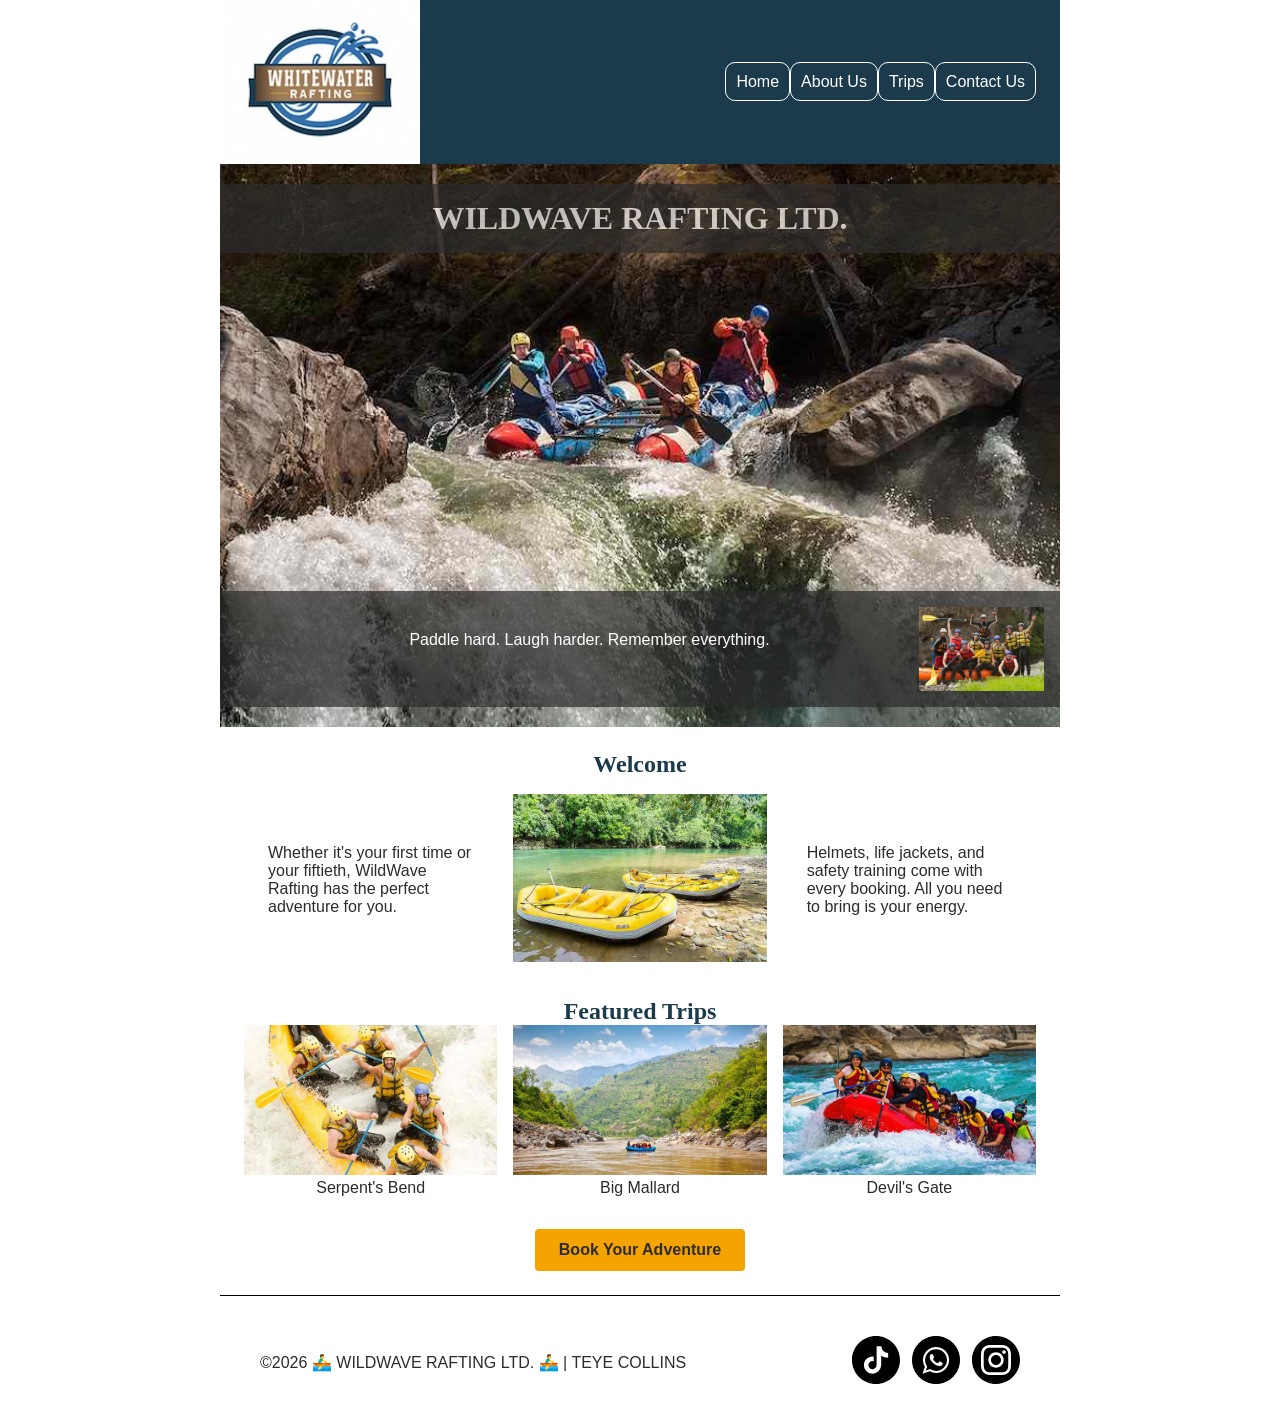
==== wwr/index.html @ ef3a1ec6 "W06 Assignment-Rafting Website Page" ====
<!DOCTYPE html>
<html lang="en">

<head>
    <meta charset="UTF-8">
    <meta name="viewport" content="width=device-width, initial-scale=1.0">
    <title>Home | WILDWAVE RAFTING LTD.</title>
    <meta name="description"
      content="Welcome to WILDWAVE RAFTING LTD. We offer exciting rafting adventures for all skill levels.">
    <meta name="author" content="Teye Collins">
    <link rel="stylesheet" href="styles/rafting.css">
</head>

<body>
    <header>
        <img src="images/rafting_logo.jpg" alt="Logo of White Water Rafting">
        <nav>
            <ul class="navigation">
                <li><a href="index.html">Home</a></li>
                <li><a href="about.html">About Us</a></li>
                <li><a href="trips.html">Trips</a></li>
                <li><a href="contact.html">Contact Us</a></li>
            </ul>
        </nav>
    </header>
    <main>
        <div class="hero">
            <img src="images/rafting8.jpg" alt="Visual of people engaging in water rafting">
            <h1> WILDWAVE RAFTING LTD. </h1>
            <article>
                <img src="images/rafting9.jpg" alt="Visual of happy clients.">
                <p>Paddle hard. Laugh harder. Remember everything.</p>
            </article>
        </div>
        <section class="welcome">
            <h2> Welcome</h2>
            <p>Whether it's your first time or your fiftieth, WildWave Rafting has the perfect adventure for you.</p>
            <figure>
                <img src="images/rafting11.jpg" alt="Picture of rafting gear">
            </figure>
            <p>Helmets, life jackets, and safety training come with every booking. All you need to bring is your energy.</p>
        </section>
        <section class="featured">
            <h2>Featured Trips
            </h2>
            <div class="featured-images">
                <figure>
                    <img src="images/rafting7.jpg"
                    alt="Yellow raft navigating through churning white water">
                    <figcaption>Serpent's Bend</figcaption>
                </figure>
                <figure>
                    <img src="images/rafting2.jpg"
                    alt="Group rafting the Big Mallard rapid in a red raft">
                    <figcaption>Big Mallard</figcaption>
                </figure>
                <figure>
                    <img src="images/rafting5.jpg"
                    alt="Rafters riding the waves at Devils Gate
                    Run">
                    <figcaption>Devil's Gate</figcaption>
                </figure>
            </div>
        </section>
        <div class="cta">
            <a class="button" href="contact.html">Book Your Adventure</a>
        </div>
    </main>
     <footer>
        <p>
            &copy;2026 🚣‍♂️ WILDWAVE RAFTING LTD. 🚣‍♂️ | TEYE COLLINS
        </p>
        <nav class="socialmedia">
            <a href="https://tiktok.com">
                <img src="images/tiktok-icon.svg" alt="TikTok Icon">
            </a>
            <a href="https://wa.me/">
                <img src="images/whatsapp-icon.svg" alt="WhatsApp Icon"></a>
            <a href="https://instagram.com">
                <img src="images/instagram-icon.svg" alt="Instagram Icon">
            </a>
        </nav>
    </footer>
</body>

</html>
---- wwr/styles/rafting.css ----
:root {
   --primary-color: #1b3a4b;
   --accent1-color: #2c2c2c;
   --accent2-color: #f4a300;
   --heading-font: Georgia, serif;
   --body-font: Arial, sans-serif;
}

* {
   margin: 0;
   padding: 0;
   box-sizing: border-box;
}

header {
   background-color: var(--primary-color);
   color: var(--accent2-color);
   display: grid;
   grid-template-columns: auto 1fr;
   align-items: center;
}

header img {
   width: 200px;
   height: auto;
   display: block;
}

body {
   font-family: var(--body-font);
   color: var(--accent1-color);
}

header,
main,
footer {
   max-width: 840px;
   margin: 0 auto;
}

h1,
h2 {
   font-family: var(--heading-font);
   color: var(--primary-color)
}

nav,
p,
section,
article {
   margin: 16px;
   padding: 8px;
}

.socialmedia a {
   text-decoration: none;
}

.hero {
   position: relative;
}

.hero img {
   display: block;
   width: 100%;
   height: auto;
}

.hero article {
   position: absolute;
   bottom: 20px;
   left: 0;
   margin: 0;
   width: 100%;
   padding: 16px;
   text-align: center;
   background-color: rgba(44, 44, 44, 0.7);
   color: #fff;
}

.history,
.welcome {
   display: grid;
   grid-template-columns: 1fr 1fr 1fr;
   gap: 1rem;
   align-items: center;
}

.history h2,
.welcome h2 {
   grid-column: 1/4;
   text-align: center;
}

.history img,
.welcome img {
   width: 100%;
   height: auto;
}

.hero article img {
   float: right;
   width: 125px;
}

.socialmedia {
   display: flex;
   gap: 12px;
}

.socialmedia img {
   width: 48px;
   height: 48px;
}

header nav a {
   text-decoration: none;
   color: white;
}

.navigation {
   display: flex;
   list-style: none;
   justify-content: flex-end;
}

.navigation a {
   border: 1px solid white;
   padding: 10px;
   border-radius: 10px;
}

.adventures,
.featured {
   text-align: center;
}

.adventures-images {
   display: grid;
   grid-template-columns: repeat(5, 1fr);
   gap: 1rem;
}

.featured-images {
   display: grid;
   grid-template-columns: repeat(3, 1fr);
   gap: 1rem;
}

.adventures img,
.featured img {
   width: 100%;
   height: 150px;
   object-fit: cover;
}

footer {
   margin-top: 15px;
   border-top: 1px solid black;
   display: flex;
   justify-content: space-between;
   align-items: center;
   padding: 1rem;
}

.hero h1 {
   position: absolute;
   top: 20px;
   width: 100%;
   padding: 16px;
   text-align: center;
   opacity: 0.7;
   background-color: var(--accent1-color);
   color: #fff;
}

.contact-info {
   text-align: center;
}

.contact-info h1 {
   margin: 16px;
}

.contact-grid {
   display: grid;
   grid-template-columns: 1fr 1fr;
   gap: 16px;
   margin: 16px;
}

.contact-grid iframe {
   width: 100%;
   height: 100%;
   min-height: 450px;
   border: 0;
   display:block;
}

form {
   max-width: 500px;
   margin: 16px auto;
   padding: 16px;
   background-color: #eee;
   border-radius: 8px;
   display: grid;
   gap: 16px;
}

form div {
   display: grid;
   gap: 4px;
}

input,
textarea,
button {
   font-family: var(--body-font);
   font-size: 1rem;
}

input[type="text"],
input[type="email"],
textarea {
   padding: 8px;
}

fieldset {
   display: grid;
   gap: 8px;
   padding: 12px;
   border: 1px solid #999;
   border-radius: 4px;
}

legend {
   font-weight: bold;
   padding: 0 8px;
   color: var(--primary-color);
}

fieldset div,
.checkbox {
   display: flex;
   align-items: center;
   gap: 8px;
}

input[type="radio"],
input[type="checkbox"] {
   width: 20px;
   height: 20px;
}

button {
   background-color: var(--accent2-color);
   color: var(--accent1-color);
   border: none;
   border-radius: 4px;
   padding: 12px 24px;
   font-weight: bold;
   cursor: pointer;
}

button:hover {
   background-color: var(--primary-color);
   color: #fff;
}

.team {
   text-align: center;
   background-color: #eee;
   border: 1px solid #999;
   border-radius: 4px;
}

.team-images {
   display: grid;
   grid-template-columns: repeat(3, 1fr);
   gap: 1rem;
   justify-content: center;
}

.team img {
   width: 100%;
   height: 150px;
   object-fit: cover;
}

/* Trips page */
.intro {
   text-align: center;
}

.trip {
   display: grid;
   grid-template-columns: 1fr 2fr;
   gap: 1rem;
   align-items: center;
   border-bottom: 1px solid var(--accent1-color);
}

.trip img {
   width: 100%;
   height: 180px;
   object-fit: cover;
}

.trip-details p {
   margin: 8px 0;
   padding: 0;
}

.cta {
   text-align: center;
   margin: 24px 16px;
}

.button {
   display: inline-block;
   padding: 12px 24px;
   background-color: var(--accent2-color);
   color: var(--accent1-color);
   font-weight: bold;
   text-decoration: none;
   border-radius: 4px;
}

.button:hover,
.button:focus {
   background-color: var(--primary-color);
   color: #fff;
}
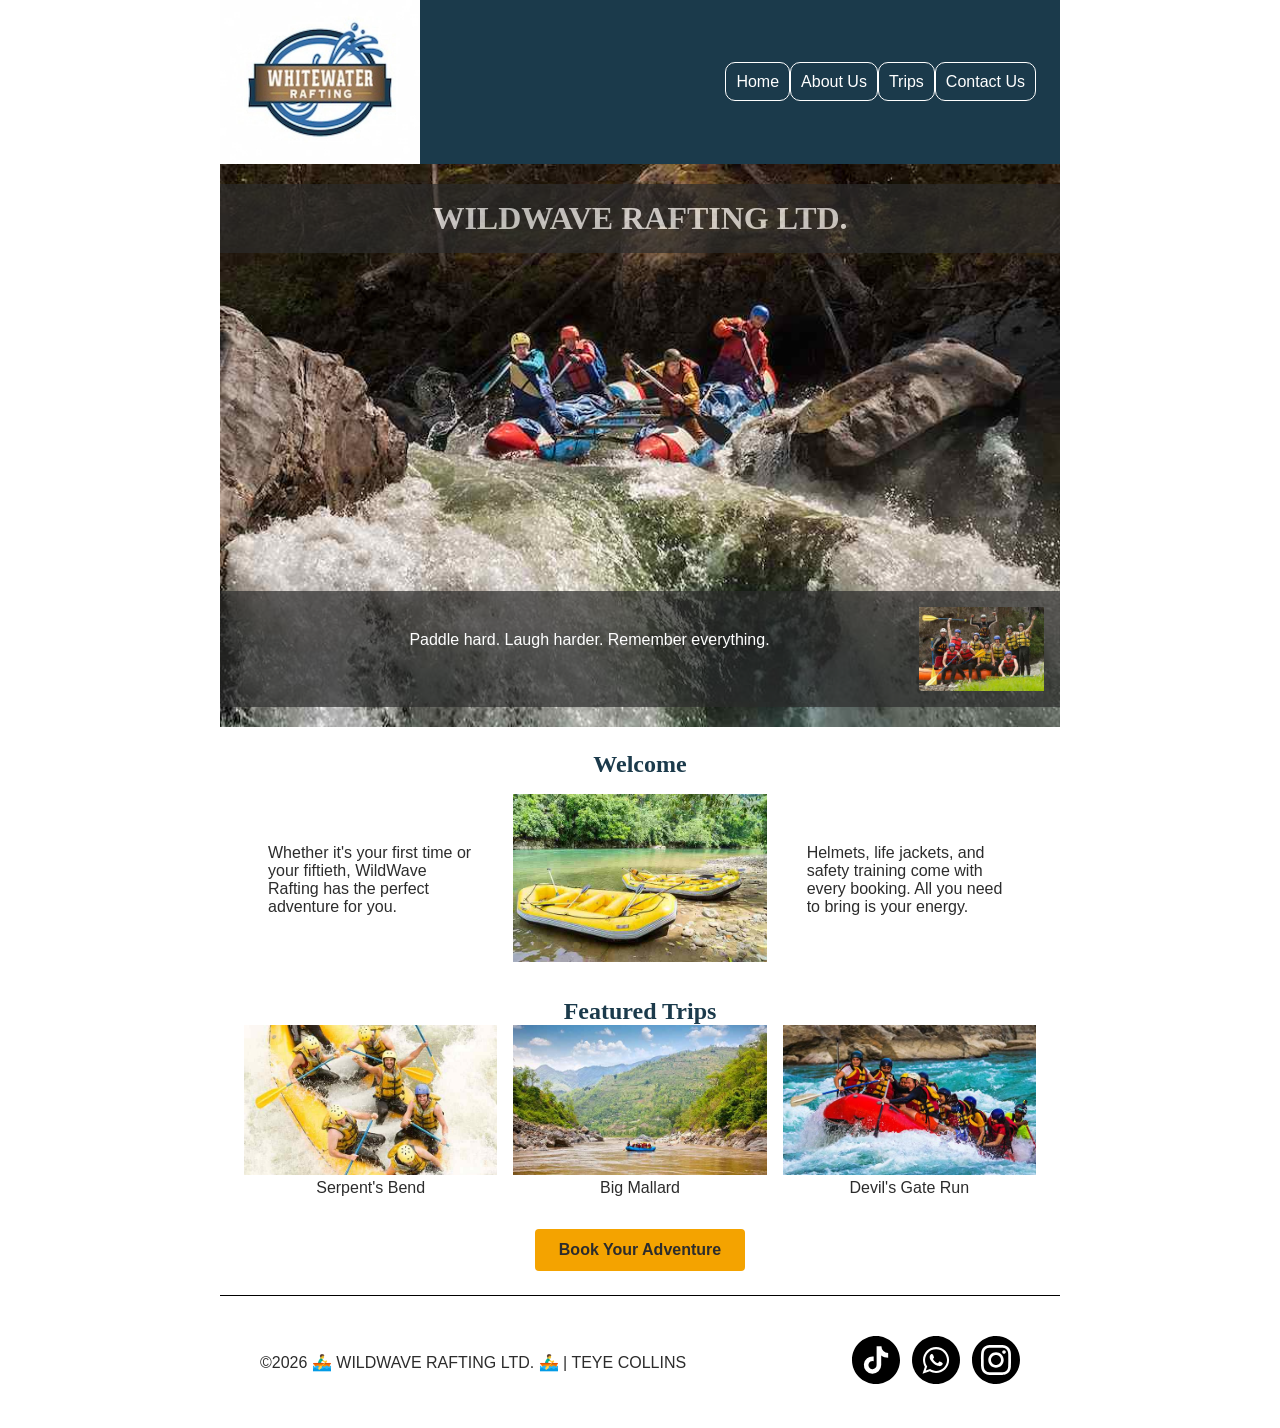
==== commit 345561a7: "W06 assignment" ====
--- a/wwr/index.html
+++ b/wwr/index.html
@@ -58,7 +58,7 @@
                     <img src="images/rafting5.jpg"
                     alt="Rafters riding the waves at Devils Gate
                     Run">
-                    <figcaption>Devil's Gate</figcaption>
+                    <figcaption>Devil's Gate Run</figcaption>
                 </figure>
             </div>
         </section>
--- a/wwr/styles/rafting.css
+++ b/wwr/styles/rafting.css
@@ -34,7 +34,7 @@
 header,
 main,
 footer {
-   max-width: 840px;
+   width: 840px;
    margin: 0 auto;
 }
 
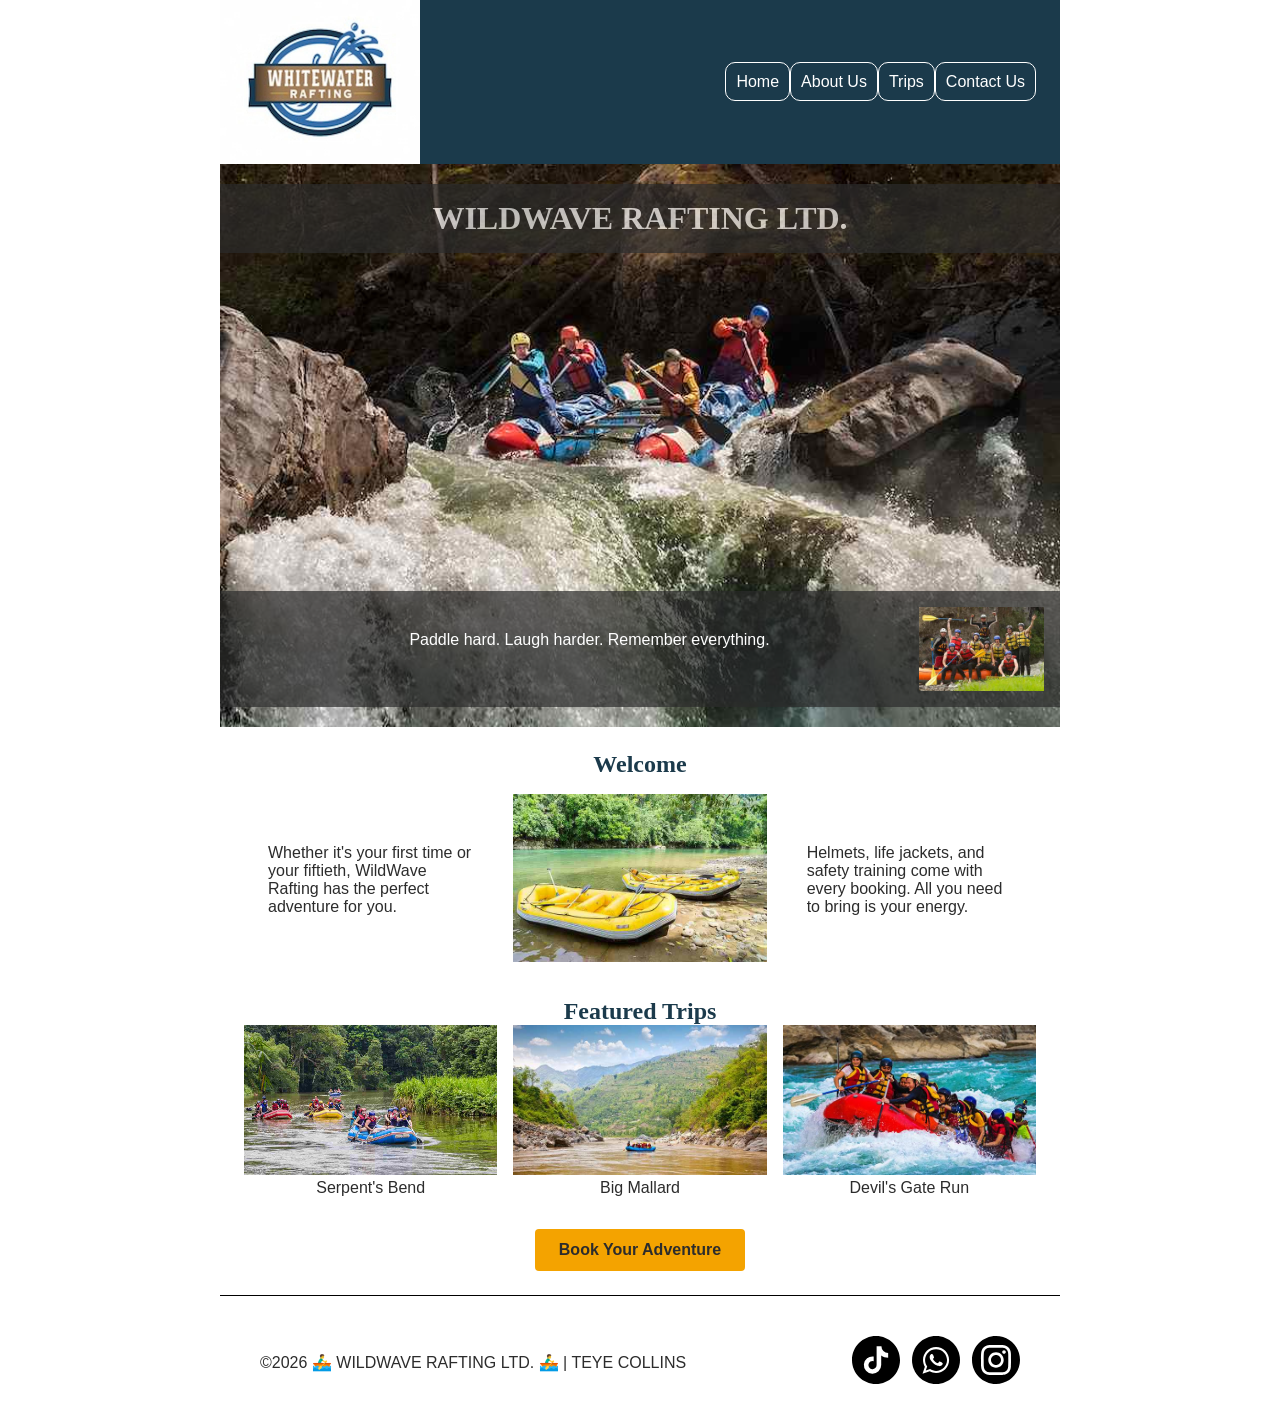
==== commit f7a294c7: "W06 Assignment" ====
--- a/wwr/index.html
+++ b/wwr/index.html
@@ -45,8 +45,8 @@
             </h2>
             <div class="featured-images">
                 <figure>
-                    <img src="images/rafting7.jpg"
-                    alt="Yellow raft navigating through churning white water">
+                    <img src="images/rafting12.jpg"
+                    alt="Blue, yellow and red raft navigating through the river">
                     <figcaption>Serpent's Bend</figcaption>
                 </figure>
                 <figure>
